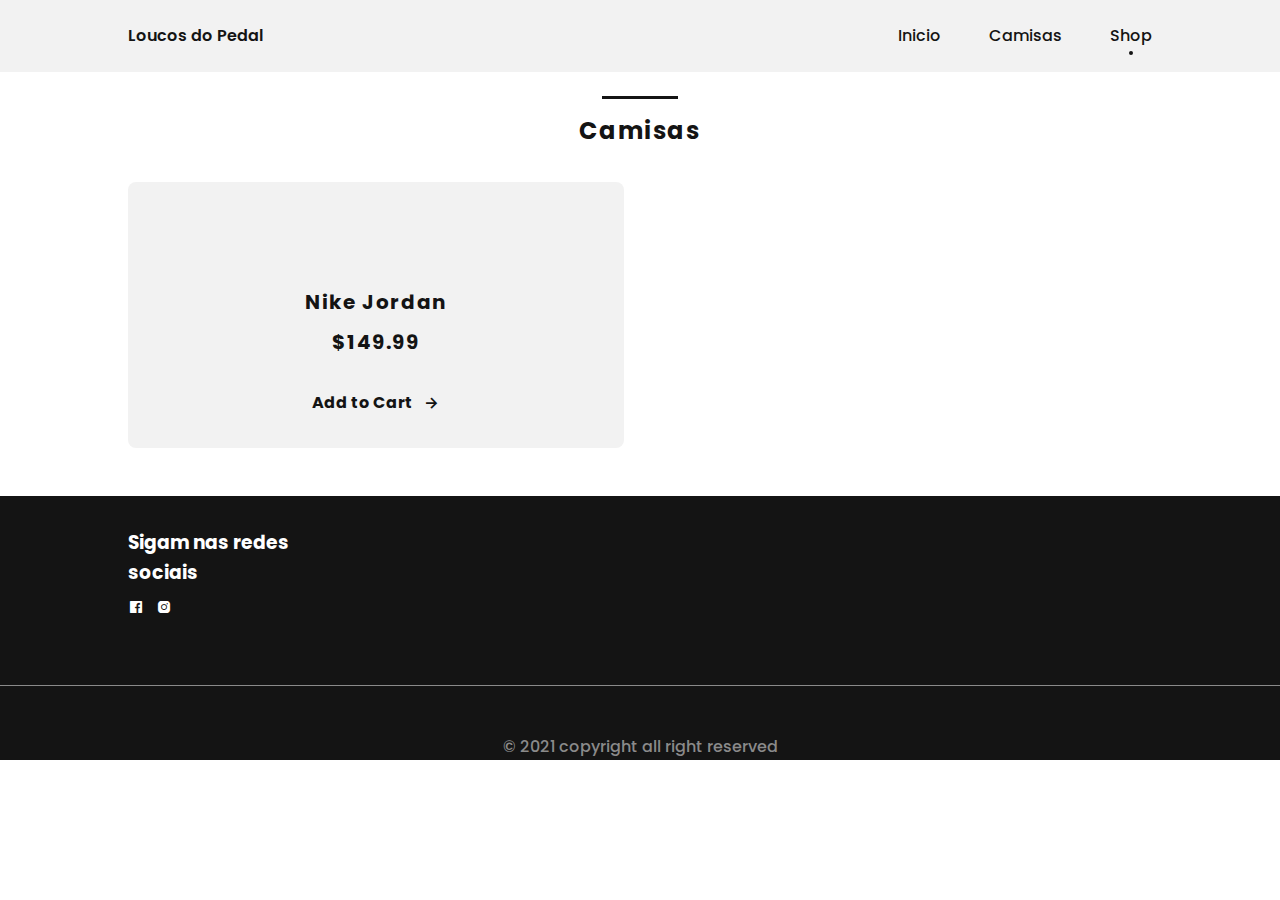
==== shop.html @ 16ebcaf1 "Merge pull request #1 from eduardo-developer01/developer" ====
<!DOCTYPE html>
<html lang="pt-br">
    <head>
        <meta charset="UTF-8">
        <meta name="viewport" content="width=device-width, initial-scale=1.0">

        <!-- ===== CSS ===== -->
    <link rel="stylesheet" href="./assets/css/styles.css">

    <!-- ===== BOX ICONS ===== -->
    <link href='https://unpkg.com/boxicons@2.0.7/css/boxicons.min.css' rel='stylesheet'>


        <title>Responsive Ecommerce Website Sneakers</title>
    </head>
    <body>

        <!--===== HEADER =====-->
        <header class="l-header" id="header">
            <nav class="nav bd-grid">
                <div class="nav__toggle" id="nav-toggle">
                    <i class='bx bxs-grid'></i>
                </div>
    
                <a href="index.html" class="nav__logo">Loucos do Pedal</a>
    
                <div class="nav__menu" id="nav-menu">
                    <ul class="nav__list">
                        <li class="nav__item"><a href="./index.html" class="nav__link ">Inicio</a></li>
                        <li class="nav__item"><a href="./index.html#featured" class="nav__link">Camisas</a></li>
                        <li class="nav__item"><a href="#shop" class="nav__link active">Shop</a></li>
                    </ul>
                </div>
    
            </nav>
    
        </header>
        

        <main class="l-main">
            <section class="featured section" id="shop">
                <h2 class="section-title">Camisas</h2>
    
                <div class="featured__container bd-grid">
                    <article class="sneaker">
                        <img src="./assets/img/featured1.png" alt="" class="sneaker__img">
                        <span class="sneaker__name">Nike Jordan</span>
                        <span class="sneaker__preci">$149.99</span>
                        <a href="#" class="button-light">Add to Cart <i class='bx bx-right-arrow-alt button-icon'></i></a>
                    </article>
                <div class="sneaker__pages bd-grid">
            </section>
            
        </main>
        <!--===== FOOTER =====-->

    <footer class="footer">
        <div class="footer__container bd-grid">

            <div class="footer__box">
                <h3 class="footer__title">Sigam nas redes sociais </h3>
                <a href="" class="footer__social"><i class='bx bxl-facebook-square'></i></a>
                <a href="" class="footer__social"><i class='bx bxl-instagram-alt' ></i></a>
            </div>
        </div>
        <p class="footer__copy">&#169; 2021 copyright all right reserved</p>
    </footer>
        

        
    <!--===== MAIN JS =====-->
    <script src="./assets/js/main.js"></script>
        
    </body>
</html>
---- assets/css/styles.css ----
/*===== GOOGLE FONTS =====*/

@import url("https://fonts.googleapis.com/css2?family=Poppins:wght@400;500;600;700&display=swap");

/*===== VARIABLES CSS =====*/
:root{
    --header-height: 3rem;


/*===== Font weight =====*/
    --font-medium: 500;
    --font-semi-bold: 600;
    --font-bold: 700;

/*===== Colors =====*/
    --dark-color: #141414;
    --dark-color-light: #8A8A8A;
    --dark-color-lighten: #F2F2F2;
    --white-color: #FFF;

/*===== Font and typography =====*/
    --body-font: 'Poppins', sans-serif;
    --big-font-size: 1.25rem;
    --bigger-font-size: 1.5rem;
    --biggest-font-size: 2rem;
    --h2-font-size: 1.25rem;
    --normal-font-size: .938rem;
    --smaller-font-size: .813rem;

/*===== Margenes =====*/
    --mb-1: .5rem;
    --mb-2: 1rem;
    --mb-3: 1.5rem;
    --mb-4: 2rem;
    --mb-5: 2.5rem;
    --mb-6: 3rem;
 
/*===== z index =====*/
    --z-fixed: 100;

/*===== Rotate img =====*/
    --rotate-img: rotate(-30deg);
}

@media screen and (min-width: 768px){
    :root{
    --big-font-size: 1.5rem;
    --bigger-font-size: 2rem;
    --biggest-font-size: 3rem;
    --normal-font-size: 1rem;
    --smaller-font-size: .875rem;

    }
}

/*===== BASE =====*/
*,::before,::after{
    box-sizing: border-box;
}

html{
    scroll-behavior: smooth;
}

body{
    margin: var(--header-height) 0 0 0;
    font-family: var(--body-font);
    font-size: var(--normal-font-size);
    font-weight: var(--font-medium);
    color: var(--dark-color);
    line-height: 1.6;
}

h1,h2,h3,p,ul{
    margin: 0;
}

ul{
    padding: 0;
    list-style: none;
}

a{
    text-decoration: none;
    color: var(--dark-color);
}

img{
    max-width: 100%;
    height: auto;
    display: block;
}

/*===== CLASS CSS ===== */
.section{
    padding: 5rem 0 2rem;
}
.section-title{
    position: relative;
    font-size: var(--big-font-size);
    margin-bottom: var(--mb-4);
    text-align: center;
    letter-spacing: .1rem;
}

.section-title::after{
    content: '';
    position: absolute;
    width: 56px;
    height: .18rem;
    top: -1rem;
    left: 0;
    right: 0;
    margin: auto;
    background-color: var(--dark-color);
}

/*===== LAYOUT =====*/
.bd-grid{
    max-width: 1024px;
    display: grid;
    grid-template-columns: 100%;
    column-gap: 2rem;
    width: calc(100% - 2rem);
    margin-left: var(--mb-2);
    margin-right: var(--mb-2);
}

.l-header{
    width: 100%;
    position: fixed;
    top: 0;
    left: 0;
    z-index: var(--z-fixed);
    background-color: var(--dark-color-lighten);
}

/*===== NAV =====*/
.nav{
    height: var(--header-height);
    display: flex;
    justify-content: space-between;
    align-items: center;
}

@media screen and (max-width: 768px){
    .nav__menu{
        position: fixed;
        top: var(--header-height);
        left: -100%;
        width: 70%;
        height: 100%;
        padding: 2rem;
        background-color: var(--white-color);
        transition: .5s;
    }
}

.nav__item{
    margin-bottom: var(--mb-4);
}

.nav__logo{
    font-weight: var(--font-semi-bold);
}

.nav__toggle, .nav__shop{
    font-size: 1.3rem;
    cursor: pointer;
}

/*Show menu*/
.show{
    left: 0;
}

/*Active link*/
.active{
    position: relative;
}

.active::before{
    content: '';
    position: absolute;
    bottom: -.5rem;
    left: 45%;
    width: 4px;
    height: 4px;
    background-color: var(--dark-color);
    border-radius: 50%;
}


/*Change color header*/
.scroll-header{
    background-color: var(--white-color);
    box-shadow: 0 2px 4px rgba(0,0,0,.1);
}

/*===== HOME =====*/
.home{
    background-color: var(--dark-color-lighten);
    overflow: hidden;
}

.home__container{
    height: calc(100vh - var(--header-height));
}

.home__sneaker{
    position: relative;
    display: flex;
    justify-content: center;
    align-self: center;
}

.home__shape{
    width: 220px;
    height: 220px;
    background-color: var(--dark-color);
    border-radius: 50%;
}

.home__img{
    position: absolute;
    top: 1.5rem;
    max-width: initial;
    width: 275px;
    transform: var(--rotate-img);
}

.home__new{
    display: block;
    font-size: var(--smaller-font-size);
    font-weight: var(--font-semi-bold);
    margin-bottom: var(--mb-2);
}

.home__title{
    font-size: var(--bigger-font-size);
    margin-bottom: var(--mb-1);
}

.home__description{
    margin-bottom: var(--mb-6);
}
/*BUTTONS*/
.button{
    display: inline-block;
    background-color: var(--dark-color);
    color: var(--white-color);
    padding: 1.125rem 2rem;
    font-weight: var(--font-medium);
    border-radius: .5rem;
    transition: .3sec;
}

.button:hover{
    transform: translateY(-.25rem);
}

.button-light{
    display: inline-flex;
    color: var(--dark-color);
    font-weight: var(--font-bold);
    align-items: center;
}

.button-icon{
    font-size: 1.25rem;
    margin-left: var(--mb-1);
    transition: .3s;
}

.button-light:hover .button-icon{
    transform: translateX(.25rem);
}
/*===== FEATURED =====*/

.featured__container{
    row-gap: 2rem;
    grid-template-columns: repeat(auto-fit, minmax(220px, 1fr));
}

.sneaker{
    position: relative;
    display: flex;
    flex-direction: column;
    align-items: center;
    padding: 2rem;
    background-color: var(--dark-color-lighten);
    border-radius: .5rem;
    transition: .3s;
}

.sneaker__sale{
    position: absolute;
    left: .5rem;
    background-color: var(--dark-color);
    color: var(--white-color);
    padding: .25rem .5rem;
    border-radius: .25rem;
    font-size: var(--h2-font-size);
    transform: rotate(-90deg);
    letter-spacing: .1rem;
}

.sneaker__img{
    width: 220px;
    margin-top: var(--mb-3);
    margin-bottom: var(--mb-6);
    transform: var(--rotate-img);
    filter: drop-shadow(0 12px 8px rgba(0,0,0,.2));
}

.sneaker__name, .sneaker__preci{
    font-size: var(--h2-font-size);
    letter-spacing: .1rem;
    font-weight: var(--font-bold);
}

.sneaker__name{
    margin-bottom: var(--mb-1);
}

.sneaker__preci{
    margin-bottom: var(--mb-4);
}

.sneaker:hover{
    transform: translateY(-.5rem);
}

.sneaker__pages{
    margin-top: var(--mb-6);
}

.sneaker__pag{
    padding: .5rem 1rem;
    border: 1px solid var(--dark-color);
}

.sneaker__pag:hover{
    background-color: var(--dark-color);
    color: var(--white-color);
}
/*===== COLLECTION =====*/
.collection__container{
    row-gap: 2rem;
    justify-content: center;
}

.collection__card{
    position: relative;
    display: flex;
    height: 328px;
    background-color: var(--dark-color-lighten);
    padding: 2rem;
    border-radius: .5rem;
    transition: .3s;
}

.collection__data{
    align-self: flex-end;
}

.collection__img{
    position: absolute;
    top: 0;
    right: 0;
    width: 230px;
}

.collection__name{
    font-size: var(--bigger-font-size);
    margin-bottom: .25rem;
}

.collection__description{
    margin-bottom: var(--mb-2);
}

.collection__card:hover{
    transform: translateY(-.5rem);
}

/*===== OFFER =====*/
.offer__container{
    grid-template-columns: 55% 45%;
    column-gap: 0;
    background-color: var(--dark-color-lighten);
    border-radius: .5rem;
    justify-content: center;    
}

.offer__data{
    padding: 4rem 0 4rem 1.5rem;
}

.offer__title{
    font-size: var(--bigger-font-size);
    margin-bottom: .25rem;
}

.offer__description{
    margin-bottom: var(--mb-3);
}

.offer__img{
    width: 8rem;
}

/*===== NEWSLETTER =====*/

.newsletter__container{
    background-color: var(--dark-color);
    color: var(--white-color);
    padding: 2rem .5rem;
    border-radius: .5rem;
    text-align: center;    
}

.newsletter__title{
    font-size: var(--bigger-font-size);
    margin-bottom: var(--mb-2);
}

.newsletter__description{
    margin-bottom: var(--mb-5);
}

.newsletter__subscribe{
    display: flex;
    column-gap: .5rem;
    background-color: white;
    padding: .5rem;
    border-radius: .5rem;
}

.newsletter__input{
    outline: none;
    border: none;
    width: 90%;
    font-size: var(--normal-font-size);
}

.newsletter__input::placeholder{
    color: var(--dark-color);
    font-family: var(--body-font);
    font-size: var(--normal-font-size);
    font-weight: var(--font-semi-bold);
}
/*===== FOOTER =====*/
.footer{
    background-color: var(--dark-color);
    color: var(--white-color);

}

.footer__container{
    padding: 2rem 0;
    row-gap: 1.5rem;
    margin-bottom: 2rem;
    grid-template-columns: repeat(4, 1fr);
}

.footer__title{
    margin-bottom: .5rem;
}

.footer__deal{
    margin-bottom: 1rem;
}

.footer__store{
    width: 100px;
}

.footer__link, footer__social{
    color: var(--dark-color-light);
}

.footer__link:hover{
    text-decoration: underline;
}

.footer__social{
    font-size: 1rem;
    margin-right: .5rem;
    color: var(--white-color);
}

.footer__copy{
    border-top: 1px solid var(--dark-color-light);
    padding-top: 3rem;
    text-align: center;
    color: var(--dark-color-light);
    font-size: var(--small-font-size);
}
/* ===== MEDIA QUERIES=====*/
@media screen and (min-width: 576px){
    .collection__container{
        grid-template-columns: 415px;
    }
    .collection__img{
        width: 260px;
    }

    .offer__container{
        grid-template-columns: max-content max-content;
    }
    .offer__data{
        text-align: center;
    }

    .new__mens{
        align-items: center;
    }
}

@media screen and (min-width: 768px){
    body{
        margin: 0;
    }

    .section{
        padding: 7rem 0 3rem;
    }

    .section-title::after{
        width: 76px;
    }

    .nav{
        height: calc(var(--header-height) + 1.5rem);
    }

    .nav__menu{
        margin-left: auto;
    }

    .nav__list{
        display: flex;
    }
    
    .nav__item{
        margin-left: var(--mb-6);
        margin-bottom: 0;
    }
    
    .nav__toggle{
        display: none;
    }


    .home__container{
        height: 100vh;
        grid-template-columns: max-content max-content;
        justify-content: center;
        align-items: center;
    }
    .home__sneaker{
        order: 1;
    }
    .home__shape{
        width: 376px;
        height: 376px;
    }
    .home__img{
        width: 470px;
        top: 3.5rem;
        right: 0;
        left: -3rem;
    }
    .newsletter__container{
        grid-template-columns: max-content max-content;
        justify-content: center;
        align-items: center;
        padding: 4.5rem 2rem;
        column-gap: 3rem;
    }

    .newsletter__description{
        margin-bottom: 0;
    }

    .newsletter__subscribe{
        width: 360px;
        height: max-content;
    }
}

@media screen and (min-width: 1024px){
    .bd-grid{
        margin-left: auto;
        margin-right: auto;
    }

    .home__container{
        column-gap: 8rem;
    }

    .collection__container{
        grid-template-columns: repeat(2, 415px);
    }

    .new__container{
        grid-template-columns: max-content 1fr;
    }

    .new__mens{
        align-items: initial;
        justify-content: flex-end;
        padding: 4rem 2rem;
    }

    .new__mens-img{
        margin-bottom: var(--mb-6);
    }
}
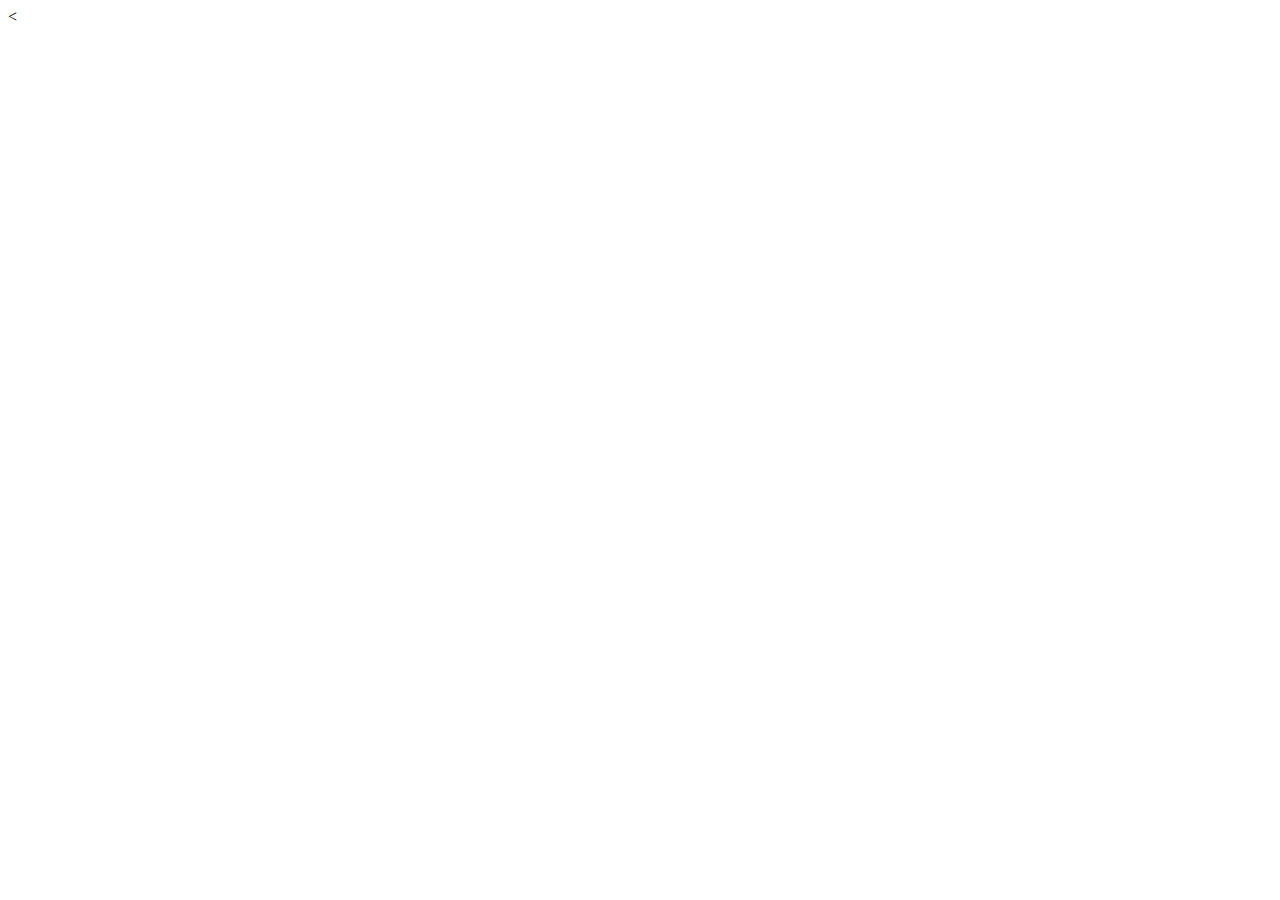
==== commit 0d2cd0e4: "feat: Pusing file for repo remote" ====
--- a/shop.html
+++ b/shop.html
@@ -1,75 +1,30 @@
 <!DOCTYPE html>
-<html lang="pt-br">
+<html lang="en">
     <head>
         <meta charset="UTF-8">
         <meta name="viewport" content="width=device-width, initial-scale=1.0">
 
         <!-- ===== CSS ===== -->
-    <link rel="stylesheet" href="./assets/css/styles.css">
+        <
 
-    <!-- ===== BOX ICONS ===== -->
-    <link href='https://unpkg.com/boxicons@2.0.7/css/boxicons.min.css' rel='stylesheet'>
-
+        <!-- ===== BOX ICONS ===== -->
+        
 
         <title>Responsive Ecommerce Website Sneakers</title>
     </head>
     <body>
 
         <!--===== HEADER =====-->
-        <header class="l-header" id="header">
-            <nav class="nav bd-grid">
-                <div class="nav__toggle" id="nav-toggle">
-                    <i class='bx bxs-grid'></i>
-                </div>
-    
-                <a href="index.html" class="nav__logo">Loucos do Pedal</a>
-    
-                <div class="nav__menu" id="nav-menu">
-                    <ul class="nav__list">
-                        <li class="nav__item"><a href="./index.html" class="nav__link ">Inicio</a></li>
-                        <li class="nav__item"><a href="./index.html#featured" class="nav__link">Camisas</a></li>
-                        <li class="nav__item"><a href="#shop" class="nav__link active">Shop</a></li>
-                    </ul>
-                </div>
-    
-            </nav>
-    
-        </header>
         
 
         <main class="l-main">
-            <section class="featured section" id="shop">
-                <h2 class="section-title">Camisas</h2>
-    
-                <div class="featured__container bd-grid">
-                    <article class="sneaker">
-                        <img src="./assets/img/featured1.png" alt="" class="sneaker__img">
-                        <span class="sneaker__name">Nike Jordan</span>
-                        <span class="sneaker__preci">$149.99</span>
-                        <a href="#" class="button-light">Add to Cart <i class='bx bx-right-arrow-alt button-icon'></i></a>
-                    </article>
-                <div class="sneaker__pages bd-grid">
-            </section>
             
         </main>
+
         <!--===== FOOTER =====-->
-
-    <footer class="footer">
-        <div class="footer__container bd-grid">
-
-            <div class="footer__box">
-                <h3 class="footer__title">Sigam nas redes sociais </h3>
-                <a href="" class="footer__social"><i class='bx bxl-facebook-square'></i></a>
-                <a href="" class="footer__social"><i class='bx bxl-instagram-alt' ></i></a>
-            </div>
-        </div>
-        <p class="footer__copy">&#169; 2021 copyright all right reserved</p>
-    </footer>
         
 
-        
-    <!--===== MAIN JS =====-->
-    <script src="./assets/js/main.js"></script>
+        <!--===== MAIN JS =====-->
         
     </body>
-</html>
+</html>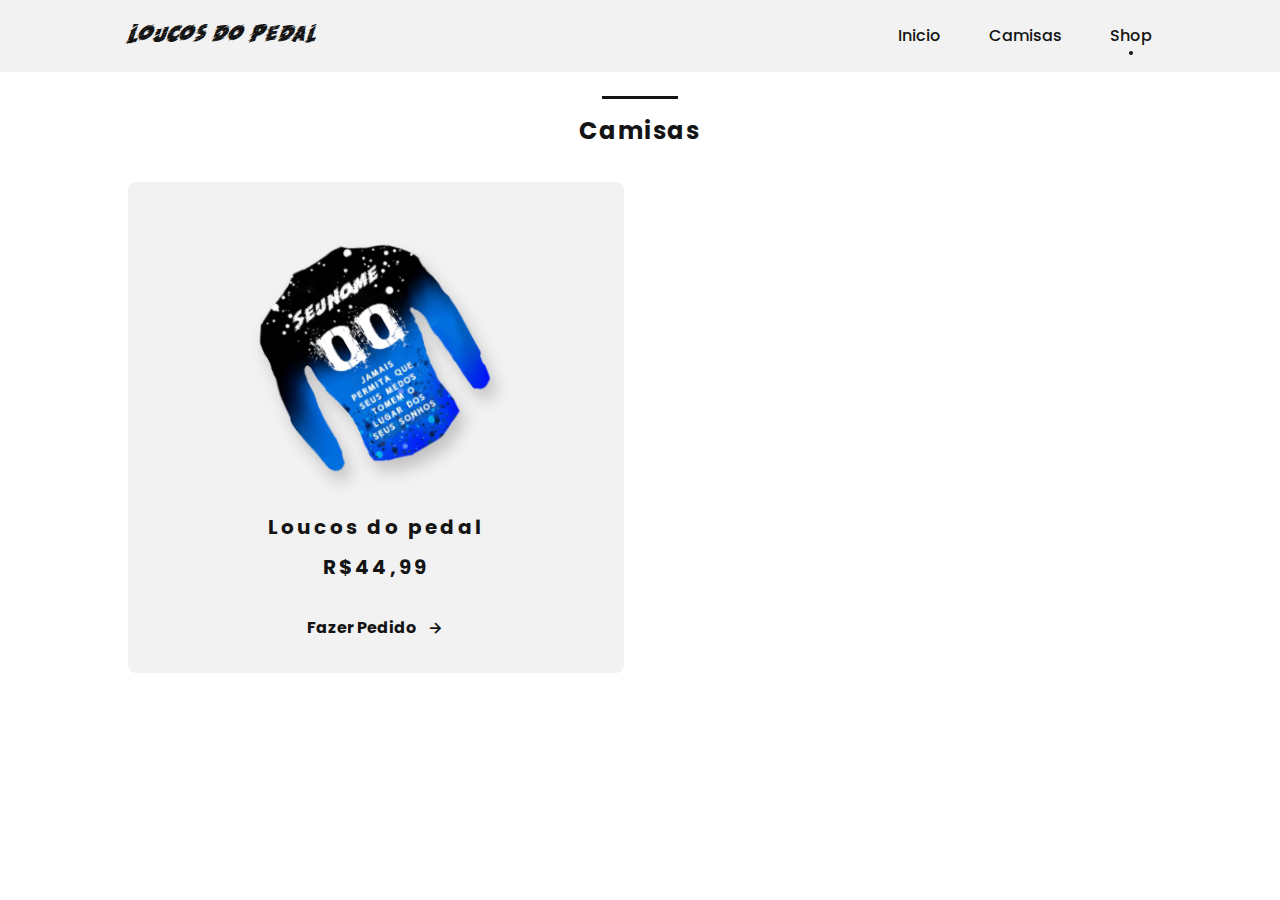
==== commit f954bb7e: "Merge pull request #4 from eduardo-developer01/developer" ====
--- a/shop.html
+++ b/shop.html
@@ -1,30 +1,61 @@
 <!DOCTYPE html>
-<html lang="en">
+<html lang="pt-br">
     <head>
         <meta charset="UTF-8">
         <meta name="viewport" content="width=device-width, initial-scale=1.0">
 
         <!-- ===== CSS ===== -->
-        <
+        <link rel="stylesheet" href="./assets/css/font.css">
+        <link rel="stylesheet" href="./assets/css/styles.css">
 
-        <!-- ===== BOX ICONS ===== -->
-        
+    <!-- ===== BOX ICONS ===== -->
+    <link href='https://unpkg.com/boxicons@2.0.7/css/boxicons.min.css' rel='stylesheet'>
+
 
         <title>Responsive Ecommerce Website Sneakers</title>
     </head>
     <body>
 
         <!--===== HEADER =====-->
+        <header class="l-header" id="header">
+            <nav class="nav bd-grid">
+                <div class="nav__toggle" id="nav-toggle">
+                    <i class='bx bxs-grid'></i>
+                </div>
+    
+                <a href="index.html" class="nav__logo">Loucos do Pedal</a>
+    
+                <div class="nav__menu" id="nav-menu">
+                    <ul class="nav__list">
+                        <li class="nav__item"><a href="./index.html" class="nav__link ">Inicio</a></li>
+                        <li class="nav__item"><a href="./index.html#featured" class="nav__link">Camisas</a></li>
+                        <li class="nav__item"><a href="#shop" class="nav__link active">Shop</a></li>
+                    </ul>
+                </div>
+    
+            </nav>
+    
+        </header>
         
 
         <main class="l-main">
+            <section class="featured section" id="shop">
+                <h2 class="section-title">Camisas</h2>
+    
+                <div class="featured__container bd-grid">
+                    <article class="sneaker">
+                        <img src="./assets/img/back-full.png" alt="" class="sneaker__img">
+                        <span class="sneaker__name">Loucos do pedal</span>
+                        <span class="sneaker__preci">R$44,99</span>
+                        <a href="./index.html" class="button-light">Fazer Pedido<i class='bx bx-right-arrow-alt button-icon'></i></a>
+                    </article>
+                <div class="sneaker__pages bd-grid">
+            </section>
             
         </main>
-
-        <!--===== FOOTER =====-->
         
-
-        <!--===== MAIN JS =====-->
+    <!--===== MAIN JS =====-->
+    <script src="./assets/js/main.js"></script>
         
     </body>
-</html>+</html>
--- a/assets/css/font.css
+++ b/assets/css/font.css
@@ -0,0 +1,10 @@
+@font-face {
+    font-family: "run";
+    src: url(../fonts/run/run.ttf);
+}
+
+@font-face {
+    src: url(../fonts/bronx/bronx.ttf);
+    font-family: "bronx";
+}
+
--- a/assets/css/styles.css
+++ b/assets/css/styles.css
@@ -0,0 +1,641 @@
+/*===== FONTS =====*/
+
+@import url("https://fonts.googleapis.com/css2?family=Poppins:wght@400;500;600;700&display=swap");
+.modal-sosial {
+    font-family: run, sans-serif;
+    align-items: center;
+    text-align: center;
+    background-color: var(--dark-color);
+    color: white;
+}
+/*===== VARIABLES CSS =====*/
+:root{
+    --header-height: 3rem;
+
+
+/*===== Font weight =====*/
+    --font-medium: 500;
+    --font-semi-bold: 600;
+    --font-bold: 700;
+
+/*===== Colors =====*/
+    --dark-color: #141414;
+    --dark-color-light: #8A8A8A;
+    --dark-color-lighten: #F2F2F2;
+    --white-color: #FFF;
+
+/*===== Font and typography =====*/
+    --body-font: 'Poppins', sans-serif;
+    --big-font-size: 1.25rem;
+    --bigger-font-size: 1.5rem;
+    --biggest-font-size: 2rem;
+    --h2-font-size: 1.25rem;
+    --normal-font-size: .938rem;
+    --smaller-font-size: .813rem;
+
+/*===== Margenes =====*/
+    --mb-1: .5rem;
+    --mb-2: 1rem;
+    --mb-3: 1.5rem;
+    --mb-4: 2rem;
+    --mb-5: 2.5rem;
+    --mb-6: 3rem;
+ 
+/*===== z index =====*/
+    --z-fixed: 100;
+
+/*===== Rotate img =====*/
+    --rotate-img: rotate(-30deg);
+}
+
+@media screen and (min-width: 768px){
+    :root{
+    --big-font-size: 1.5rem;
+    --bigger-font-size: 2rem;
+    --biggest-font-size: 3rem;
+    --normal-font-size: 1rem;
+    --smaller-font-size: .875rem;
+
+    }
+}
+
+/*===== BASE =====*/
+*,::before,::after{
+    box-sizing: border-box;
+}
+
+html{
+    scroll-behavior: smooth;
+}
+
+body{
+    margin: var(--header-height) 0 0 0;
+    font-family: var(--body-font);
+    font-size: var(--normal-font-size);
+    font-weight: var(--font-medium);
+    color: var(--dark-color);
+    line-height: 1.6;
+}
+
+h1,h2,h3,p,ul{
+    margin: 0;
+}
+
+ul{
+    padding: 0;
+    list-style: none;
+}
+
+a{
+    text-decoration: none;
+    color: var(--dark-color);
+}
+
+img{
+    max-width: 100%;
+    height: auto;
+    display: block;
+}
+
+/*===== CLASS CSS ===== */
+.section{
+    padding: 5rem 0 2rem;
+}
+.section-title{
+    position: relative;
+    font-size: var(--big-font-size);
+    margin-bottom: var(--mb-4);
+    text-align: center;
+    letter-spacing: .1rem;
+}
+
+.section-title::after{
+    content: '';
+    position: absolute;
+    width: 56px;
+    height: .18rem;
+    top: -1rem;
+    left: 0;
+    right: 0;
+    margin: auto;
+    background-color: var(--dark-color);
+}
+
+/*===== LAYOUT =====*/
+.bd-grid{
+    max-width: 1024px;
+    display: grid;
+    grid-template-columns: 100%;
+    column-gap: 2rem;
+    width: calc(100% - 2rem);
+    margin-left: var(--mb-2);
+    margin-right: var(--mb-2);
+}
+
+.l-header{
+    width: 100%;
+    position: fixed;
+    top: 0;
+    left: 0;
+    z-index: var(--z-fixed);
+    background-color: var(--dark-color-lighten);
+}
+
+/*===== NAV =====*/
+.nav{
+    height: var(--header-height);
+    display: flex;
+    justify-content: space-between;
+    align-items: center;
+}
+
+@media screen and (max-width: 768px){
+    .nav__menu{
+        position: fixed;
+        top: var(--header-height);
+        left: -100%;
+        width: 70%;
+        height: 100%;
+        padding: 2rem;
+        background-color: var(--white-color);
+        transition: .5s;
+    }
+}
+
+.nav__item{
+    margin-bottom: var(--mb-4);
+}
+
+.nav__logo{
+    font-family: run;
+}
+
+.nav__toggle, .nav__shop{
+    font-size: 1.3rem;
+    cursor: pointer;
+}
+
+/*Show menu*/
+.show{
+    left: 0;
+}
+
+/*Active link*/
+.active{
+    position: relative;
+}
+
+.active::before{
+    content: '';
+    position: absolute;
+    bottom: -.5rem;
+    left: 45%;
+    width: 4px;
+    height: 4px;
+    background-color: var(--dark-color);
+    border-radius: 50%;
+}
+
+
+/*Change color header*/
+.scroll-header{
+    background-color: var(--white-color);
+    box-shadow: 0 2px 4px rgba(0,0,0,.1);
+}
+
+/*===== HOME =====*/
+.home{
+    background-color: var(--dark-color-lighten);
+    overflow: hidden;
+}
+
+.home__container{
+    height: calc(100vh - var(--header-height));
+}
+
+.home__sneaker{
+    position: relative;
+    display: flex;
+    justify-content: center;
+    align-self: center;
+    width: 100%;
+    height: 100%;
+}
+
+.home__shape{
+    background-color: var(--dark-color-lighten);
+    border-radius: 50%;
+}
+
+.home__img{
+    position: absolute;
+    top: 1.5rem;
+    max-width: initial;
+    width: 205px;
+}
+
+.home__sneaker img {
+    opacity: 0;
+    transition: opacity 800ms;
+}
+
+.home__sneaker img.selected {
+    opacity: 1;
+}
+
+.home__img img.selected {
+    opacity: 1;
+}
+
+.home__new{
+    display: block;
+    font-size: var(--smaller-font-size);
+    font-weight: var(--font-semi-bold);
+    margin-bottom: var(--mb-2);
+}
+
+.home__title{
+    font-size: var(--bigger-font-size);
+    margin-bottom: var(--mb-1);
+}
+
+.home__description{
+    margin-bottom: var(--mb-6);
+}
+/*BUTTONS*/
+.button{
+    display: inline-block;
+    background-color: var(--dark-color);
+    color: var(--white-color);
+    padding: 1.125rem 2rem;
+    font-weight: var(--font-medium);
+    border-radius: .5rem;
+    transition: .3sec;
+}
+
+.button:hover{
+    transform: translateY(-.25rem);
+}
+
+.button-light{
+    display: inline-flex;
+    color: var(--dark-color);
+    font-weight: var(--font-bold);
+    align-items: center;
+}
+
+.button-icon{
+    font-size: 1.25rem;
+    margin-left: var(--mb-1);
+    transition: .3s;
+}
+
+.button-light:hover .button-icon{
+    transform: translateX(.25rem);
+}
+/*===== FEATURED =====*/
+
+.featured__container{
+    row-gap: 2rem;
+    grid-template-columns: repeat(auto-fit, minmax(220px, 1fr));
+}
+
+.sneaker{
+    position: relative;
+    display: flex;
+    flex-direction: column;
+    align-items: center;
+    padding: 2rem;
+    background-color: var(--dark-color-lighten);
+    border-radius: .5rem;
+    transition: .3s;
+}
+
+.sneaker__sale{
+    position: absolute;
+    left: .5rem;
+    background-color: var(--dark-color);
+    color: var(--white-color);
+    padding: .25rem .5rem;
+    border-radius: .25rem;
+    font-size: var(--h2-font-size);
+    transform: rotate(-90deg);
+    letter-spacing: .1rem;
+}
+
+.sneaker__img{
+    width: 220px;
+    margin-top: var(--mb-3);
+    margin-bottom: var(--mb-6);
+    transform: var(--rotate-img);
+    filter: drop-shadow(0 12px 8px rgba(0,0,0,.2));
+}
+
+.sneaker__name, .sneaker__preci{
+    font-size: var(--h2-font-size);
+    letter-spacing: .2rem;
+    font-weight: var(--font-bold);
+}
+
+.sneaker__name{
+    margin-bottom: var(--mb-1);
+}
+
+.sneaker__preci{
+    margin-bottom: var(--mb-4);
+}
+
+.sneaker:hover{
+    transform: translateY(-.5rem);
+}
+
+.sneaker__pages{
+    margin-top: var(--mb-6);
+}
+
+.sneaker__pag{
+    padding: .5rem 1rem;
+    border: 1px solid var(--dark-color);
+}
+
+.sneaker__pag:hover{
+    background-color: var(--dark-color);
+    color: var(--white-color);
+}
+/*===== COLLECTION =====*/
+.collection__container{
+    row-gap: 2rem;
+    justify-content: center;
+}
+
+.collection__card{
+    position: relative;
+    display: flex;
+    height: 328px;
+    background-color: var(--dark-color-lighten);
+    padding: 2rem;
+    border-radius: .5rem;
+    transition: .3s;
+}
+
+.collection__data{
+    align-self: flex-end;
+}
+
+.collection__img{
+    position: absolute;
+    top: 0;
+    right: 0;
+    width: 230px;
+}
+
+.collection__name{
+    font-size: var(--bigger-font-size);
+    margin-bottom: .25rem;
+}
+
+.collection__description{
+    margin-bottom: var(--mb-2);
+}
+
+.collection__card:hover{
+    transform: translateY(-.5rem);
+}
+
+/*===== OFFER =====*/
+.offer__container{
+    grid-template-columns: 55% 45%;
+    column-gap: 0;
+    background-color: var(--dark-color-lighten);
+    border-radius: .5rem;
+    justify-content: center;    
+}
+
+.offer__data{
+    padding: 4rem 0 4rem 1.5rem;
+}
+
+.offer__title{
+    font-size: var(--bigger-font-size);
+    margin-bottom: .25rem;
+}
+
+.offer__description{
+    margin-bottom: var(--mb-3);
+}
+
+.offer__img{
+    width: 8rem;
+}
+
+/*===== NEWSLETTER =====*/
+
+.newsletter__container{
+    background-color: var(--dark-color);
+    color: var(--white-color);
+    padding: 2rem .5rem;
+    border-radius: .5rem;
+    text-align: center;    
+}
+
+.newsletter__title{
+    font-size: var(--bigger-font-size);
+    margin-bottom: var(--mb-2);
+}
+
+.newsletter__description{
+    margin-bottom: var(--mb-5);
+}
+
+.newsletter__subscribe{
+    display: flex;
+    column-gap: .5rem;
+    background-color: white;
+    padding: .5rem;
+    border-radius: .5rem;
+}
+
+.newsletter__input{
+    outline: none;
+    border: none;
+    width: 90%;
+    font-size: var(--normal-font-size);
+}
+
+.newsletter__input::placeholder{
+    color: var(--dark-color);
+    font-family: var(--body-font);
+    font-size: var(--normal-font-size);
+    font-weight: var(--font-semi-bold);
+}
+/*===== FOOTER =====*/
+.footer{
+    background-color: var(--dark-color);
+    color: var(--white-color);
+
+}
+
+.footer__container{
+    padding: 2rem 0;
+    row-gap: 1.5rem;
+    margin-bottom: 2rem;
+    grid-template-columns: repeat(4, 1fr);
+}
+
+.footer__title{
+    margin-bottom: .5rem;
+}
+
+.footer__deal{
+    margin-bottom: 1rem;
+}
+
+.footer__store{
+    width: 100px;
+}
+
+.footer__link, footer__social{
+    color: var(--dark-color-light);
+}
+
+.footer__link:hover{
+    text-decoration: underline;
+}
+
+.footer__social{
+    background-color: transparent;
+    border: none;
+    font-size: 1rem;
+    margin-right: .5rem;
+    color: var(--white-color);
+    cursor: pointer;
+}
+
+.footer__copy{
+    border-top: 1px solid var(--dark-color-light);
+    padding-top: 3rem;
+    text-align: center;
+    color: var(--dark-color-light);
+    font-size: var(--small-font-size);
+}
+/* ===== MEDIA QUERIES=====*/
+@media screen and (min-width: 576px){
+    .collection__container{
+        grid-template-columns: 415px;
+    }
+    .collection__img{
+        width: 260px;
+    }
+
+    .offer__container{
+        grid-template-columns: max-content max-content;
+    }
+    .offer__data{
+        text-align: center;
+    }
+
+    .new__mens{
+        align-items: center;
+    }
+}
+
+@media screen and (min-width: 768px){
+    body{
+        margin: 0;
+    }
+
+    .section{
+        padding: 7rem 0 3rem;
+    }
+
+    .section-title::after{
+        width: 76px;
+    }
+
+    .nav{
+        height: calc(var(--header-height) + 1.5rem);
+    }
+
+    .nav__menu{
+        margin-left: auto;
+    }
+
+    .nav__list{
+        display: flex;
+    }
+    
+    .nav__item{
+        margin-left: var(--mb-6);
+        margin-bottom: 0;
+    }
+    
+    .nav__toggle{
+        display: none;
+    }
+
+
+    .home__container{
+        height: 100vh;
+        grid-template-columns: max-content max-content;
+        justify-content: center;
+        align-items: center;
+    }
+    .home__sneaker{
+        order: 1;
+    }
+    .home__shape{
+        width: 376px;
+        height: 376px;
+    }
+    .home__img{
+        width: 470px;
+        top: 3.5rem;
+        right: 0;
+        left: -3rem;
+    }
+    .newsletter__container{
+        grid-template-columns: max-content max-content;
+        justify-content: center;
+        align-items: center;
+        padding: 4.5rem 2rem;
+        column-gap: 3rem;
+    }
+
+    .newsletter__description{
+        margin-bottom: 0;
+    }
+
+    .newsletter__subscribe{
+        width: 360px;
+        height: max-content;
+    }
+}
+
+@media screen and (min-width: 1024px){
+    .bd-grid{
+        margin-left: auto;
+        margin-right: auto;
+    }
+
+    .home__container{
+        column-gap: 8rem;
+    }
+
+    .collection__container{
+        grid-template-columns: repeat(2, 415px);
+    }
+
+    .new__container{
+        grid-template-columns: max-content 1fr;
+    }
+
+    .new__mens{
+        align-items: initial;
+        justify-content: flex-end;
+        padding: 4rem 2rem;
+    }
+
+    .new__mens-img{
+        margin-bottom: var(--mb-6);
+    }
+}
